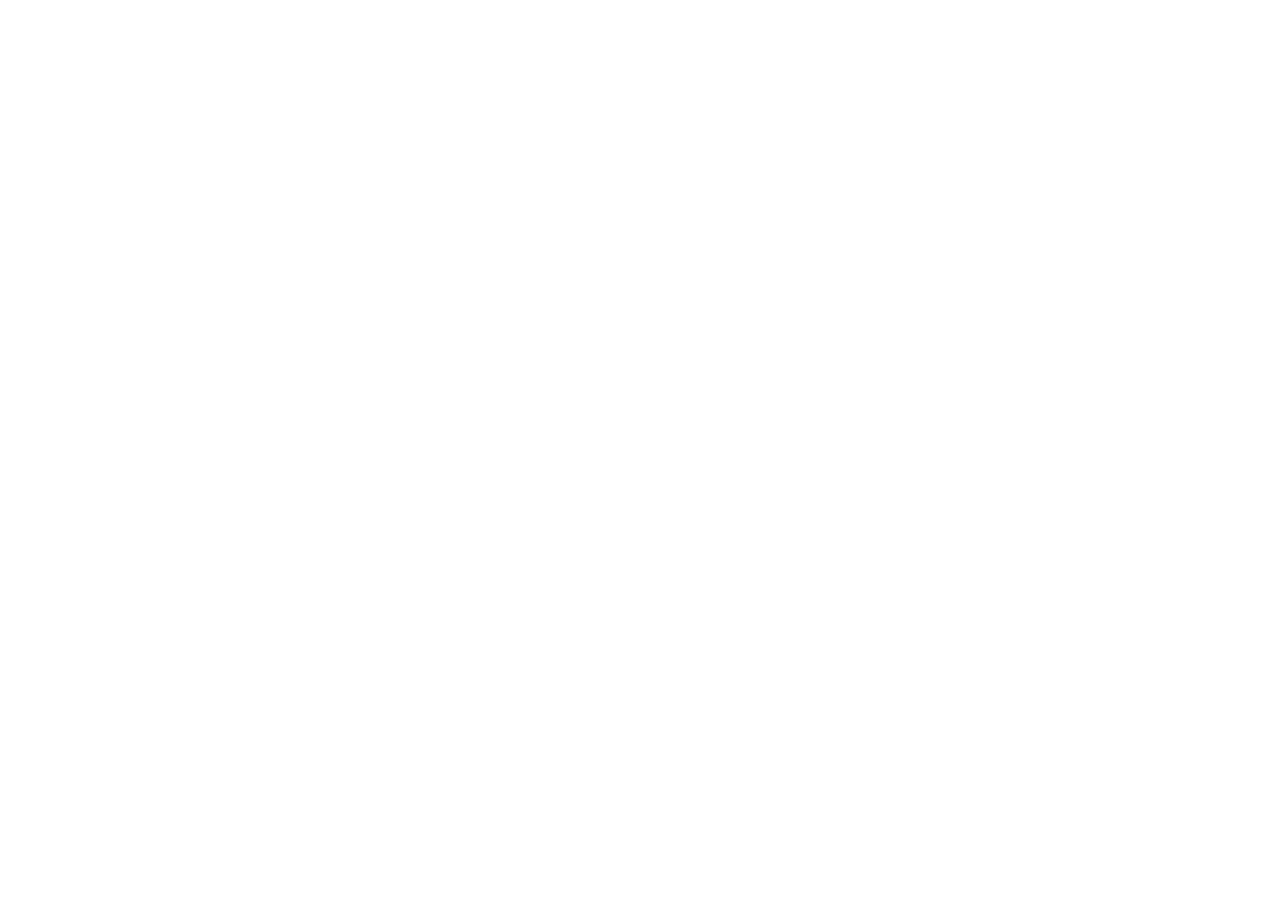
==== index.html @ e317f0a8 "Update index.html" ====
<!DOCTYPE html>
<html>
  <head>
    <script src="https://aframe.io/releases/1.2.0/aframe.min.js"></script>
    <script src="https://cdn.rawgit.com/jeromeetienne/AR.js/1.7.2/aframe/build/aframe-ar.min.js"></script>
    <script>
      function getQueryParam(name) {
        const urlParams = new URLSearchParams(window.location.search);
        return urlParams.get(name);
      }
      
      document.addEventListener("DOMContentLoaded", function () {
        console.log("Cargando marcador desde: /custom_marker.patt");
      });
    </script>
  </head>
  <body style="margin: 0; overflow: hidden;">
    <a-scene embedded arjs>
      <!-- Marcador físico que activará la imagen o el modelo 3D -->
     <a-marker type="pattern" url="https://raw.githubusercontent.com/labodegamedieval/ar-experience/refs/heads/main/custom_marker.patt">
        
        <!-- Marco decorativo -->
        <a-plane position="0 1 0" width="2.2" height="1.7" color="black"></a-plane>
        
        <!-- Imagen flotante sobre el marcador -->
        <a-plane id="dynamic-image" src="imagen1.jpg" width="2" height="1.5" position="0 1 0.01"></a-plane>
        
        <!-- Modelo 3D (Ejemplo: Barrica) -->
        <a-entity 
          gltf-model="barrica_model.glb" 
          position="0 1 0" 
          scale="0.5 0.5 0.5"
          rotation="0 180 0"
          animation="property: rotation; to: 0 360 0; loop: true; dur: 5000">
        </a-entity>
      </a-marker>
      
      <a-entity camera></a-entity>
    </a-scene>
  </body>
</html>
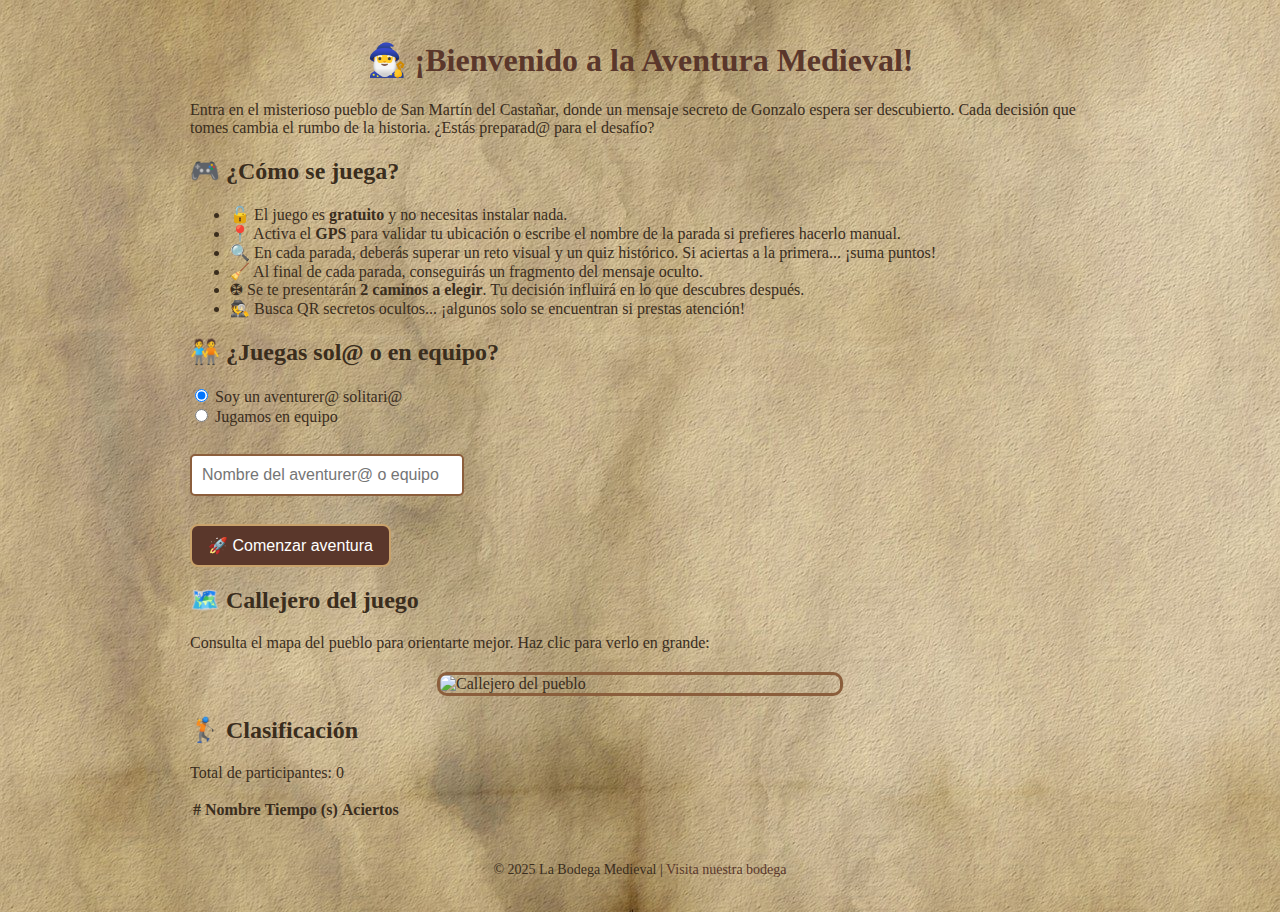
==== commit 11021d08: "Update index.html" ====
--- a/index.html
+++ b/index.html
@@ -1,41 +1,138 @@
 <!DOCTYPE html>
-<html>
-  <head>
-    <script src="https://aframe.io/releases/1.2.0/aframe.min.js"></script>
-    <script src="https://cdn.rawgit.com/jeromeetienne/AR.js/1.7.2/aframe/build/aframe-ar.min.js"></script>
-    <script>
-      function getQueryParam(name) {
-        const urlParams = new URLSearchParams(window.location.search);
-        return urlParams.get(name);
+<html lang="es">
+<head>
+  <meta charset="UTF-8" />
+  <meta name="viewport" content="width=device-width, initial-scale=1.0" />
+  <title>🌟 Comienza tu aventura</title>
+  <link rel="stylesheet" href="style.css" />
+  <link rel="icon" href="images/escudo-borrado.jpg" />
+  <style>
+    .mapa-preview {
+      width: 100%;
+      max-width: 400px;
+      border: 3px solid #8b5e3c;
+      border-radius: 10px;
+      cursor: zoom-in;
+      margin: 20px auto;
+      display: block;
+    }
+    .modal {
+      display: none;
+      position: fixed;
+      z-index: 999;
+      top: 0;
+      left: 0;
+      width: 100%;
+      height: 100%;
+      background: rgba(0,0,0,0.7);
+    }
+    .modal img {
+      display: block;
+      margin: 40px auto;
+      max-width: 90%;
+      max-height: 80vh;
+      border: 5px solid white;
+      border-radius: 12px;
+    }
+  </style>
+</head>
+<body>
+  <div class="container">
+    <header>
+      <h1>🧙‍♂️ ¡Bienvenido a la Aventura Medieval!</h1>
+    </header>
+
+    <section>
+      <p>
+        Entra en el misterioso pueblo de San Martín del Castañar, donde un mensaje secreto de Gonzalo espera ser descubierto. 
+        Cada decisión que tomes cambia el rumbo de la historia. ¿Estás preparad@ para el desafío?
+      </p>
+
+      <h2>🎮 ¿Cómo se juega?</h2>
+      <ul>
+        <li>🔓 El juego es <strong>gratuito</strong> y no necesitas instalar nada.</li>
+        <li>📍 Activa el <strong>GPS</strong> para validar tu ubicación o escribe el nombre de la parada si prefieres hacerlo manual.</li>
+        <li>🔍 En cada parada, deberás superar un reto visual y un quiz histórico. Si aciertas a la primera... ¡suma puntos!</li>
+        <li>🧹 Al final de cada parada, conseguirás un fragmento del mensaje oculto.</li>
+        <li>🤀 Se te presentarán <strong>2 caminos a elegir</strong>. Tu decisión influirá en lo que descubres después.</li>
+        <li>🕵️ Busca QR secretos ocultos... ¡algunos solo se encuentran si prestas atención!</li>
+      </ul>
+
+      <h2>🧑‍🤝‍🧑 ¿Juegas sol@ o en equipo?</h2>
+      <form onsubmit="iniciarAventura(event)">
+        <label>
+          <input type="radio" name="modo" value="jugador" checked /> Soy un aventurer@ solitari@
+        </label><br>
+        <label>
+          <input type="radio" name="modo" value="equipo" /> Jugamos en equipo
+        </label><br><br>
+        <input type="text" id="nombre" placeholder="Nombre del aventurer@ o equipo" required />
+        <br><br>
+        <button class="action-btn" type="submit">🚀 Comenzar aventura</button>
+      </form>
+
+      <h2>🗺️ Callejero del juego</h2>
+      <p>Consulta el mapa del pueblo para orientarte mejor. Haz clic para verlo en grande:</p>
+      <img src="images/callejero.jpg" alt="Callejero del pueblo" class="mapa-preview" onclick="abrirMapa()" />
+
+      <div class="modal" id="modal-mapa" onclick="cerrarMapa()">
+        <img src="images/callejero.jpg" alt="Callejero ampliado" />
+      </div>
+
+      <h2>🏌️ Clasificación</h2>
+      <p>Total de participantes: <span id="total-jugadores">0</span></p>
+      <table class="ranking-table" id="ranking">
+        <thead>
+          <tr><th>#</th><th>Nombre</th><th>Tiempo (s)</th><th>Aciertos</th></tr>
+        </thead>
+        <tbody></tbody>
+      </table>
+    </section>
+
+    <footer>
+      <p>© 2025 La Bodega Medieval | <a href="https://www.labodegamedieval.es" target="_blank">Visita nuestra bodega</a></p>
+    </footer>
+  </div>
+
+  <script>
+    function iniciarAventura(e) {
+      e.preventDefault();
+      const nombre = document.getElementById("nombre").value.trim();
+      const modo = document.querySelector("input[name='modo']:checked").value;
+      if (nombre) {
+        localStorage.setItem("jugador", nombre);
+        localStorage.setItem("modo", modo);
+        localStorage.setItem("inicio", Date.now());
+        localStorage.setItem("aciertos", 0);
+        window.location.href = "explorar.html";
       }
-      
-      document.addEventListener("DOMContentLoaded", function () {
-        console.log("Cargando marcador desde: /custom_marker.patt");
+    }
+
+    function abrirMapa() {
+      document.getElementById("modal-mapa").style.display = "block";
+    }
+
+    function cerrarMapa() {
+      document.getElementById("modal-mapa").style.display = "none";
+    }
+
+    function actualizarRanking() {
+      const tabla = document.querySelector("#ranking tbody");
+      const totalSpan = document.getElementById("total-jugadores");
+      let datos = JSON.parse(localStorage.getItem("ranking") || "[]");
+
+      datos.sort((a,b) => a.tiempo - b.tiempo || b.aciertos - a.aciertos);
+
+      totalSpan.textContent = datos.length;
+
+      tabla.innerHTML = "";
+      datos.slice(0,10).forEach((jugador, index) => {
+        const fila = `<tr><td>${index + 1}</td><td>${jugador.nombre}</td><td>${jugador.tiempo}</td><td>${jugador.aciertos}</td></tr>`;
+        tabla.innerHTML += fila;
       });
-    </script>
-  </head>
-  <body style="margin: 0; overflow: hidden;">
-    <a-scene embedded arjs>
-      <!-- Marcador físico que activará la imagen o el modelo 3D -->
-     <a-marker type="pattern" url="https://raw.githubusercontent.com/labodegamedieval/ar-experience/refs/heads/main/custom_marker.patt">
-        
-        <!-- Marco decorativo -->
-        <a-plane position="0 1 0" width="2.2" height="1.7" color="black"></a-plane>
-        
-        <!-- Imagen flotante sobre el marcador -->
-        <a-plane id="dynamic-image" src="imagen1.jpg" width="2" height="1.5" position="0 1 0.01"></a-plane>
-        
-        <!-- Modelo 3D (Ejemplo: Barrica) -->
-        <a-entity 
-          gltf-model="barrica_model.glb" 
-          position="0 1 0" 
-          scale="0.5 0.5 0.5"
-          rotation="0 180 0"
-          animation="property: rotation; to: 0 360 0; loop: true; dur: 5000">
-        </a-entity>
-      </a-marker>
-      
-      <a-entity camera></a-entity>
-    </a-scene>
-  </body>
+    }
+
+    document.addEventListener("DOMContentLoaded", actualizarRanking);
+  </script>
+</body>
 </html>
--- a/style.css
+++ b/style.css
@@ -0,0 +1,219 @@
+/* General */
+body {
+  font-family: 'Georgia', serif;
+  background: #f9f3e6 url("../images/textura-pergamino.jpg") repeat;
+  margin: 0;
+  padding: 0;
+  color: #3a2d1d;
+}
+
+.container {
+  max-width: 900px;
+  margin: auto;
+  padding: 20px;
+}
+
+/* Header */
+header {
+  text-align: center;
+  margin-bottom: 20px;
+}
+
+h1 {
+  font-size: 2em;
+  color: #5a372b;
+}
+
+.music-control {
+  margin-top: 10px;
+}
+
+.music-btn {
+  background: none;
+  border: 2px solid #5a372b;
+  padding: 5px 10px;
+  border-radius: 8px;
+  cursor: pointer;
+  font-size: 16px;
+  color: #5a372b;
+}
+
+.music-btn:hover {
+  background: #5a372b;
+  color: #fff;
+}
+
+/* Carousel */
+.carousel {
+  position: relative;
+  max-width: 100%;
+  margin: 20px auto;
+  overflow: hidden;
+}
+
+.slide {
+  display: none;
+  text-align: center;
+  transition: opacity 0.5s ease-in-out;
+}
+
+.slide.active {
+  display: block;
+}
+
+.slide img {
+  width: 100%;
+  max-height: 350px;
+  object-fit: cover;
+  border: 3px solid #8b5e3c;
+  border-radius: 10px;
+}
+
+.carousel-info {
+  background: rgba(255, 255, 255, 0.85);
+  margin-top: 5px;
+  padding: 10px;
+  font-style: italic;
+  border-radius: 5px;
+  border-left: 4px solid #8b5e3c;
+}
+
+.carousel-btn {
+  position: absolute;
+  top: 50%;
+  transform: translateY(-50%);
+  background: #8b5e3c;
+  color: #fff;
+  border: none;
+  padding: 8px 12px;
+  font-size: 18px;
+  cursor: pointer;
+  border-radius: 50%;
+}
+
+.prev-slide {
+  left: 10px;
+}
+
+.next-slide {
+  right: 10px;
+}
+
+/* Progress */
+.progress-container {
+  text-align: center;
+  margin: 20px 0;
+}
+
+.progress-bar {
+  background: #ddd;
+  height: 20px;
+  border-radius: 10px;
+  overflow: hidden;
+  margin: 0 auto;
+  width: 80%;
+}
+
+.progress-fill {
+  height: 100%;
+  background: #8b5e3c;
+  width: 0%;
+  transition: width 0.5s ease-in-out;
+}
+
+/* Botones */
+.button-group,
+.buttons-container {
+  display: flex;
+  flex-wrap: wrap;
+  justify-content: center;
+  gap: 10px;
+  margin-top: 20px;
+}
+
+.action-btn, .map-btn {
+  background: #5a372b;
+  color: white;
+  border: 2px solid #c9a26b;
+  padding: 10px 16px;
+  border-radius: 8px;
+  cursor: pointer;
+  font-size: 16px;
+  transition: all 0.3s ease;
+  min-width: 120px;
+}
+
+.action-btn:hover, .map-btn:hover {
+  background: #7e4f3a;
+}
+
+.map-btn.locked {
+  opacity: 0.4;
+  pointer-events: none;
+}
+
+/* Inputs */
+input[type="text"] {
+  padding: 10px;
+  font-size: 16px;
+  border: 2px solid #8b5e3c;
+  border-radius: 5px;
+  width: 250px;
+  margin: 10px 0;
+}
+
+/* Indicadores */
+.stop-icon {
+  font-size: 36px;
+  margin: 20px 0;
+}
+
+.arrow-icon {
+  width: 40px;
+  height: auto;
+  margin-top: 10px;
+  transform: rotate(0deg);
+  transition: transform 0.3s ease;
+}
+
+/* Pistas y info */
+.pista, .info, .fragmento-final {
+  background: #fffaf0;
+  padding: 10px 15px;
+  border-left: 5px solid #8b5e3c;
+  margin: 20px 0;
+  border-radius: 6px;
+  font-style: italic;
+}
+
+/* Footer */
+footer {
+  text-align: center;
+  margin-top: 40px;
+  font-size: 14px;
+}
+
+footer a {
+  color: #5a372b;
+  text-decoration: none;
+}
+
+footer a:hover {
+  text-decoration: underline;
+}
+
+/* Responsive */
+@media (max-width: 600px) {
+  .buttons-container {
+    flex-direction: column;
+    align-items: center;
+  }
+
+  .action-btn, .map-btn {
+    width: 90%;
+  }
+
+  .slide img {
+    max-height: 240px;
+  }
+}
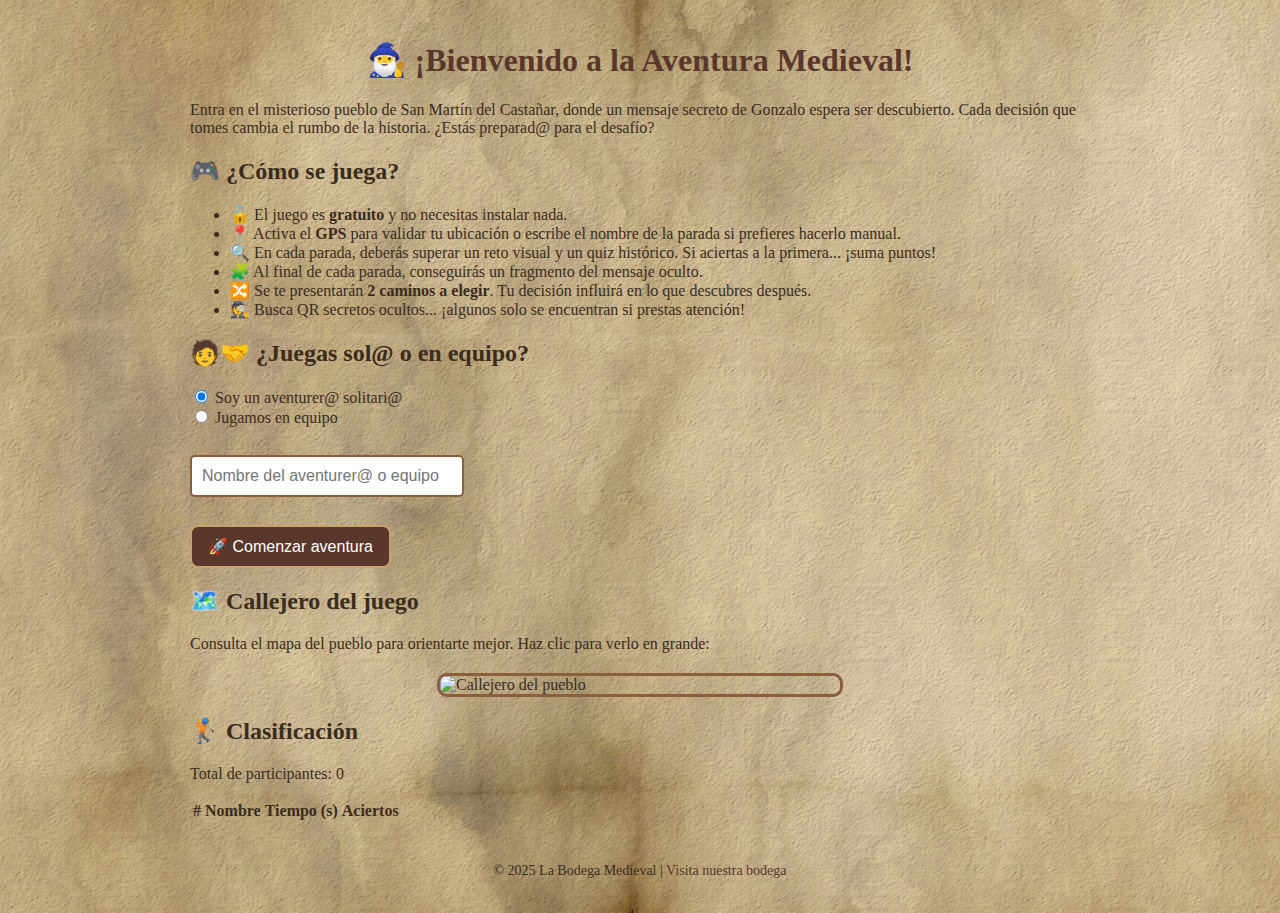
==== commit 93b7d5bd: "Update index.html" ====
--- a/index.html
+++ b/index.html
@@ -44,7 +44,7 @@
 
     <section>
       <p>
-        Entra en el misterioso pueblo de San Martín del Castañar, donde un mensaje secreto de Gonzalo espera ser descubierto. 
+        Entra en el misterioso pueblo de San Martín del Castañar, donde un mensaje secreto de Gonzalo espera ser descubierto.
         Cada decisión que tomes cambia el rumbo de la historia. ¿Estás preparad@ para el desafío?
       </p>
 
@@ -53,12 +53,12 @@
         <li>🔓 El juego es <strong>gratuito</strong> y no necesitas instalar nada.</li>
         <li>📍 Activa el <strong>GPS</strong> para validar tu ubicación o escribe el nombre de la parada si prefieres hacerlo manual.</li>
         <li>🔍 En cada parada, deberás superar un reto visual y un quiz histórico. Si aciertas a la primera... ¡suma puntos!</li>
-        <li>🧹 Al final de cada parada, conseguirás un fragmento del mensaje oculto.</li>
-        <li>🤀 Se te presentarán <strong>2 caminos a elegir</strong>. Tu decisión influirá en lo que descubres después.</li>
+        <li>🧩 Al final de cada parada, conseguirás un fragmento del mensaje oculto.</li>
+        <li>🔀 Se te presentarán <strong>2 caminos a elegir</strong>. Tu decisión influirá en lo que descubres después.</li>
         <li>🕵️ Busca QR secretos ocultos... ¡algunos solo se encuentran si prestas atención!</li>
       </ul>
 
-      <h2>🧑‍🤝‍🧑 ¿Juegas sol@ o en equipo?</h2>
+      <h2>🧑‍🤝 ¿Juegas sol@ o en equipo?</h2>
       <form onsubmit="iniciarAventura(event)">
         <label>
           <input type="radio" name="modo" value="jugador" checked /> Soy un aventurer@ solitari@
@@ -103,6 +103,7 @@
         localStorage.setItem("jugador", nombre);
         localStorage.setItem("modo", modo);
         localStorage.setItem("inicio", Date.now());
+        localStorage.setItem("tiempo_inicio", Date.now());
         localStorage.setItem("aciertos", 0);
         window.location.href = "explorar.html";
       }
--- a/style.css
+++ b/style.css
@@ -216,4 +216,12 @@
   .slide img {
     max-height: 240px;
   }
-}
+  .pergamino {
+  display: none;
+  transition: all 0.5s ease;
+  margin-top: 10px;
+  }
+  .pergamino.visible {
+  display: block;
+  }
+}
